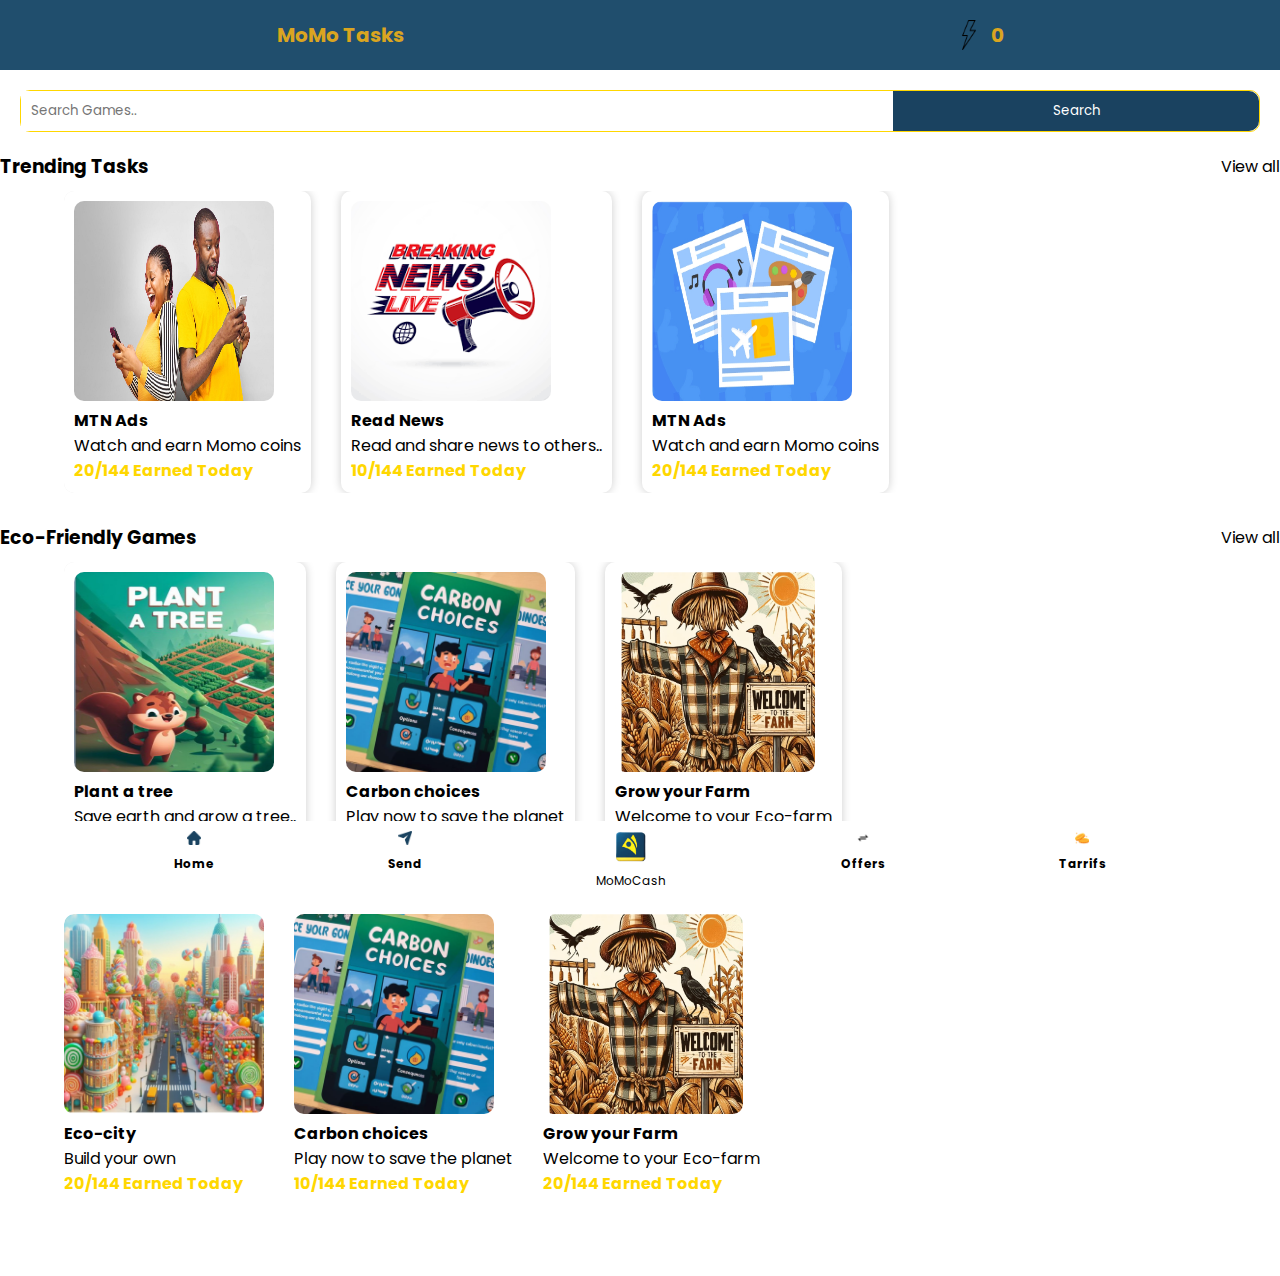
==== momotask.html @ e00632b1 "my first comit" ====
<!DOCTYPE html>
<html lang="en">
<head>
    <meta charset="UTF-8">
    <meta http-equiv="X-UA-Compatible" content="IE=edge">
    <meta name="viewport" content="width=device-width, initial-scale=1.0">
    <title>Do Tasks</title>
    <link rel="stylesheet" href="momotask.css">
    
</head>
<body>
    <div class="header-info">
        <h1>MoMo Tasks</h1>
        <div class="header-sub">
            <img src="img/flash.png" style="width:24px; height: auto;" alt="">
            <h1 id="points-display">0</h1>
        </div>
    </div>
        <!--search bar-->
    <div class="search-container">
        <input type="text" id="search-input" placeholder="Search Games..">
        <button id="search-button">Search</button>
    </div>
    <div id="search-results">
        <!-- Search results will be displayed here -->
    </div>
      

    <!--task bar-->
    <div class="taskbar-head">
        <h3>Trending Tasks</h3>
        <span> View all</span>
    </div>
    <div class="taskbar-content">
        <div>
            <img src="img/MTN-We-Move.jpg" alt="">
            <h4>MTN Ads</h4>
            <p>Watch and earn Momo coins</p>
            <h4 style="color: gold;">20/144 Earned Today</h4>
        </div>
        <div>
            <img src="img/images-4.png" alt="">
            <h4>Read News</h4>
            <p>Read and share news to others..</p>
            <h4 style="color: gold;">10/144 Earned Today</h4>
        </div>
        <div>
            <img src="img/Screenshot_20231105_165153_Gallery.png" alt="">
            <h4>MTN Ads</h4>
            <p>Watch and earn Momo coins</p>
            <h4 style="color: gold;">20/144 Earned Today</h4>
        </div>
    </div>

    <div class="taskbar-head2">
        <h3>Eco-Friendly Games</h3>
        <span> View all</span>
    </div>

    <div class="taskbar-content2">
        <div>
            <img src="img/IMG-20231027-WA0005.jpg" style="width: 200px; height: 200px;" alt="">
            <h4>Plant a tree</h4>
            <p>Save earth and grow a tree..</p>
            <h4 style="color: gold;">20/144 Earned Today</h4>
        </div>
        <div>
            <img src="img/IMG-20231027-WA0006.jpg" alt="">
            <h4>Carbon choices</h4>
            <p>Play now to save the planet</p>
            <h4 style="color: gold;">10/144 Earned Today</h4>
        </div>
        <div>
            <img src="img/Screenshot_20231105_163321_Gallery.png" alt="">
            <h4>Grow your Farm</h4>
            <p>Welcome to your Eco-farm</p>
            <h4 style="color: gold;">20/144 Earned Today</h4>
        </div>
    </div>

    <div class="taskbar-content3">
        <div>
            <img src="img/Screenshot_20231105_164924_Gallery.png" style="width: 200px; height: 200px;" alt="">
            <h4>Eco-city</h4>
            <p>Build your own <Dreams class=""></Dreams></p>
            <h4 style="color: gold;">20/144 Earned Today</h4>
        </div>
        <div>
            <img src="img/IMG-20231027-WA0006.jpg" alt="">
            <h4>Carbon choices</h4>
            <p>Play now to save the planet</p>
            <h4 style="color: gold;">10/144 Earned Today</h4>
        </div>
        <div>
            <img src="img/Screenshot_20231105_163321_Gallery.png" alt="">
            <h4>Grow your Farm</h4>
            <p>Welcome to your Eco-farm</p>
            <h4 style="color: gold;">20/144 Earned Today</h4>
        </div>
    </div>



    <!--main footer nav-->
    <div class="footer-nav">
        <div>
            <a href="index.html" style="text-decoration: none; color: black; display: flex; flex-direction: column; gap: 10px; align-items: center;">
                <img src="img/home.png" alt="">
                <h4>Home</h4>
            </a>
            
        </div>
        <div>
            <img src="img/send.png" alt="">
            <h4>Send</h4>
        </div>

        <div id="popup-link">
            <img src="img/images-23-removebg-preview-1.png" style="width: 44px;" alt="">
            <a id="popup-link" style="text-decoration: none; color: black;" href="#">MoMoCash</a>
        </div>
        
        <div id="popup" class="popup hidden">
            <div class="popup-content">
                <span id="close-popup" class="close-button">&times;</span>
                <div id="popup-div" >
                    <div>Scan Qr</div>
                    <div> <a href="momotask.html" style="text-decoration: none; color: black;">Momo Tasks</a></div>
                    <div>Momo ID</div>
                </div>
            </div>
        </div>
    
        <div>
            <img src="img/transaction.png" alt="">
            <h4>Offers</h4>
        </div>
        <div>
            <img src="img/coin.png" alt="">
            <h4>Tarrifs</h4>
        </div>
    </div>

<script src="momotask.js"></script>
</body>
</html>
---- momotask.css ----
@import url("https://fonts.googleapis.com/css2?family=Arimo:ital,wght@0,400;0,500;0,600;0,700;1,400;1,500;1,600;1,700&family=Epilogue:wght@500;700&family=Hanken+Grotesk:wght@500;700;800&family=Inter:wght@300;400;700;800;900&family=Lexend+Deca&family=Martian+Mono:wght@100;200;300;400;500;600;700;800&family=Nunito:ital,wght@0,200;0,300;0,500;0,600;0,700;0,800;0,900;0,1000;1,200;1,300;1,400;1,500;1,600;1,700;1,800;1,900;1,1000&family=Outfit:wght@400;700&family=Poppins:ital,wght@0,300;0,400;0,500;0,600;0,700;0,800;1,400;1,600;1,800&display=swap");

* {
  border: 0;
  padding: 0;
  margin: 0;
  font-family: 'Poppins', sans-serif;
}

body {
    background-color: white;
}

.header-info {
    display: flex;
    flex-direction: row;
    align-items: center;
    background-color: rgb(32,78,109);
    height: 70px;
    width: 100%;
    justify-content: space-around;
    color: goldenrod;
    font-weight: 100;
    font-size: 10px;
    margin: 0 auto;
}

.header-sub {
    display: flex;
    flex-direction: row;
    gap: 10px;
}

.search-container {
    display: flex;
    margin: 20px;
    border: 1px solid gold;
    border-radius: 10px;
    
  }
  
  #search-input {
    width: 70%;
    padding: 10px;
  }
  
  #search-button {
    width: 30%;
    padding: 10px;
    background-color: rgb(26, 66, 96);
    border-top-right-radius: 10px;
    border-bottom-right-radius: 10px;
    color: #fff;
    border: none;
    cursor: pointer;
  }
  
  #search-results {
    display: none; /* Initially hide search results */
  }

  .highlight {
    background-color: yellow;
    font-weight: bold;
  }
  
  
.taskbar-head {
    display: flex;
    width: 100%;
    flex-direction: row;
    align-items: center;
    justify-content: space-between;
}

.taskbar-content, .taskbar-content2, .taskbar-content3 {
    
    display: flex;
    flex-direction: row;
    gap: 30px;
    width: 90%;
    margin: 10px auto;
    overflow-x: scroll;
    border-radius: 10px;
}

.taskbar-content div, .taskbar-content2 div {
    border-radius: 10px;
    box-shadow: 0 0 10px rgba(0, 0, 0, 0.2);
    padding: 10px;
    
    
}

.taskbar-content img, .taskbar-content2 img, .taskbar-content3 img {
    width: 200px;
    height: 200px;
    border-radius: 10px;


}
.taskbar-head2 {
    display: flex;
    width: 100%;
    flex-direction: row;
    justify-content: space-between;
    align-items: center;
    margin-top: 30px;
}

.taskbar-content2 {
    margin-top: 10px;
    
}

.taskbar-content3 {
    margin-top: 50px;
    margin-bottom: 80px;
}



.footer-nav {
    position: fixed;
    bottom: 0;
    width: 100%;
    padding-top: 10px;
    padding-bottom: 10px;
    display: flex;
    flex-direction: row;
    justify-content: space-evenly;
    background-color: white;
    border-top-left-radius: 10px;
    border-top-right-radius: 10px;
    padding-top: 10px;
    font-size: 12px;

}

.footer-nav  img {
    width: 14px;
    height: auto;
}

.footer-nav div {
    display: flex;
    flex-direction: column;
    align-items: center;
    gap: 10px;


}

#nav-icon {
    cursor: pointer;
}

#nav-options {
    display: flex;
    flex-direction: row;
    list-style: none;
    padding: 0;
    position: absolute;
    background: #fff;
    color: black;
    border: 1px solid #fff;
    margin-top: -130px;
}


#nav-options li {
    padding: 10px;
    transform: rotate(0deg);

}

#nav-options a {
    text-decoration: none;
    color: black;
    
}

/* Initially hide the popup */
.popup {
    display: none;;
    position: fixed;
    bottom: 50px; /* Adjust the distance from the bottom as needed */
    left: 0;
    margin: 0 auto;
    width: 100%;
    height: auto;
    background-color: transparent
}

.popup-content {
    bottom: 50px;
    width: 60%;
    color: black;
    max-width: 400px;
    margin: 20px auto;
    padding: 20px;
    text-align: center;
    border-radius: 5px;
}

.close-button {
    position: absolute;
    bottom: 0px;
    right: 10px;
    font-size: 40px;
    cursor: pointer;
}

#popup {
    display: none;
}

.hidden {
    display: none;
}


#popup-div {
    display: flex;
    flex-direction: row;
}

#popup-div div {
    border-radius: 50%;
    background: gold;
    padding: 10px;
    box-shadow: 0 0 10px rgba(0, 0, 0, 0.2);
}
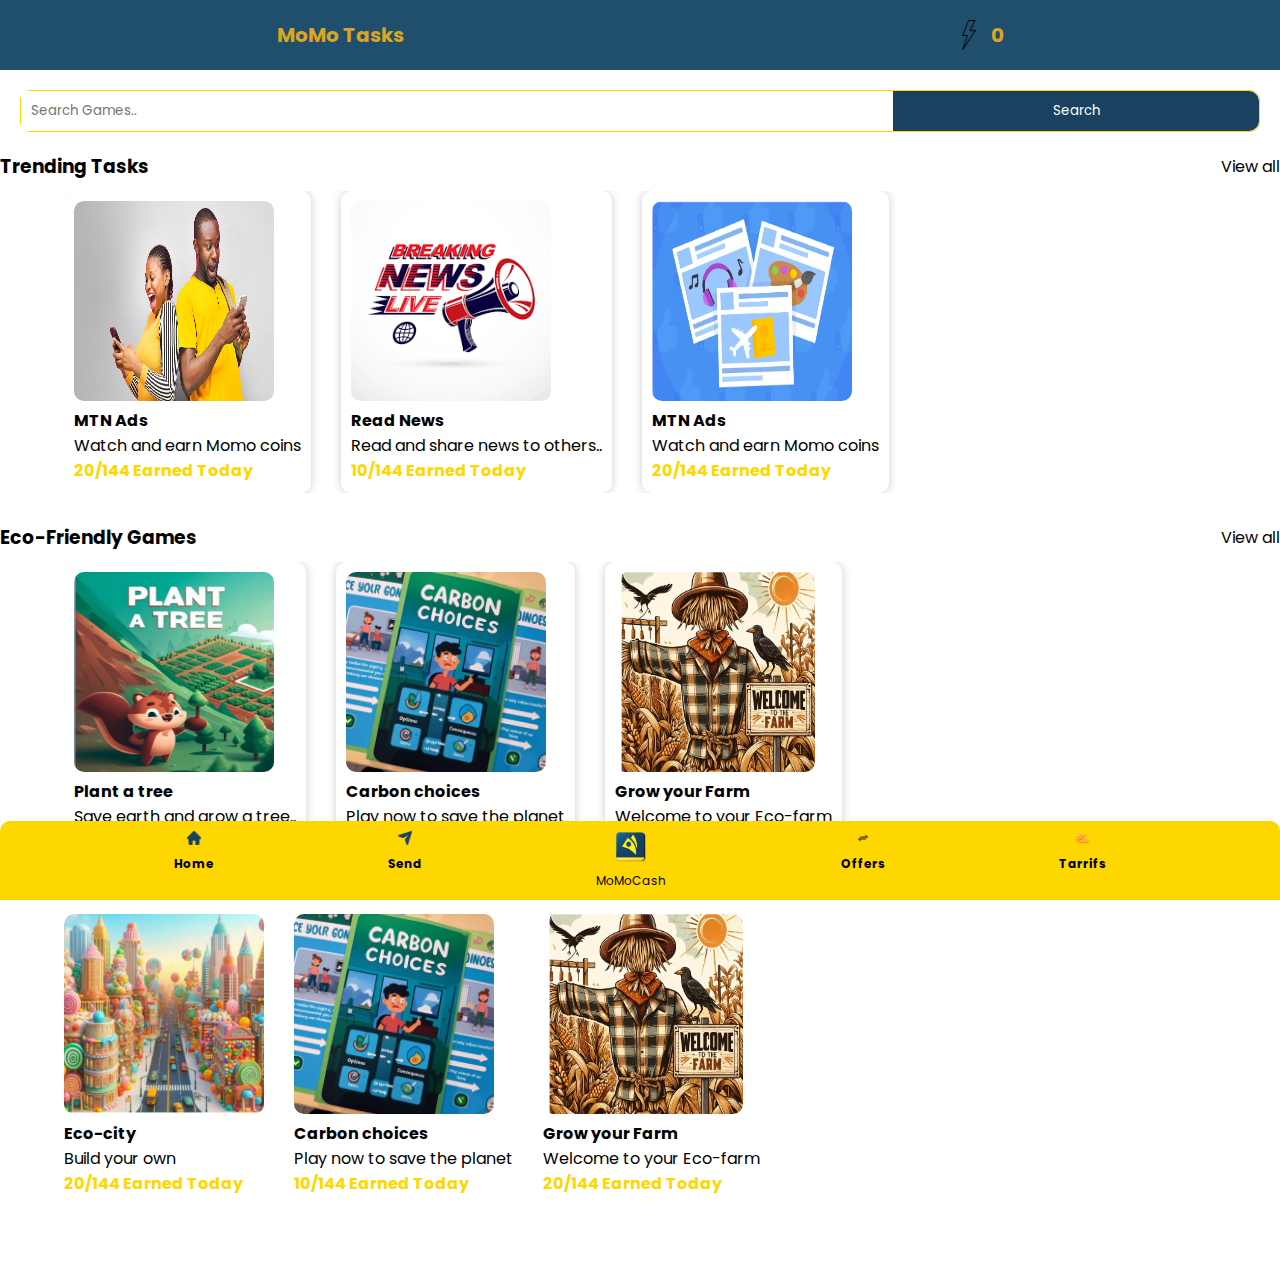
==== commit 19d721af: "gg'" ====
--- a/momotask.html
+++ b/momotask.html
@@ -1,6 +1,8 @@
 <!DOCTYPE html>
 <html lang="en">
 <head>
+    <script async src="https://pagead2.googlesyndication.com/pagead/js/adsbygoogle.js?client=ca-pub-9386303216025097"
+     crossorigin="anonymous"></script>
     <meta charset="UTF-8">
     <meta http-equiv="X-UA-Compatible" content="IE=edge">
     <meta name="viewport" content="width=device-width, initial-scale=1.0">
--- a/momotask.css
+++ b/momotask.css
@@ -129,7 +129,7 @@
     display: flex;
     flex-direction: row;
     justify-content: space-evenly;
-    background-color: white;
+    background-color: gold;
     border-top-left-radius: 10px;
     border-top-right-radius: 10px;
     padding-top: 10px;
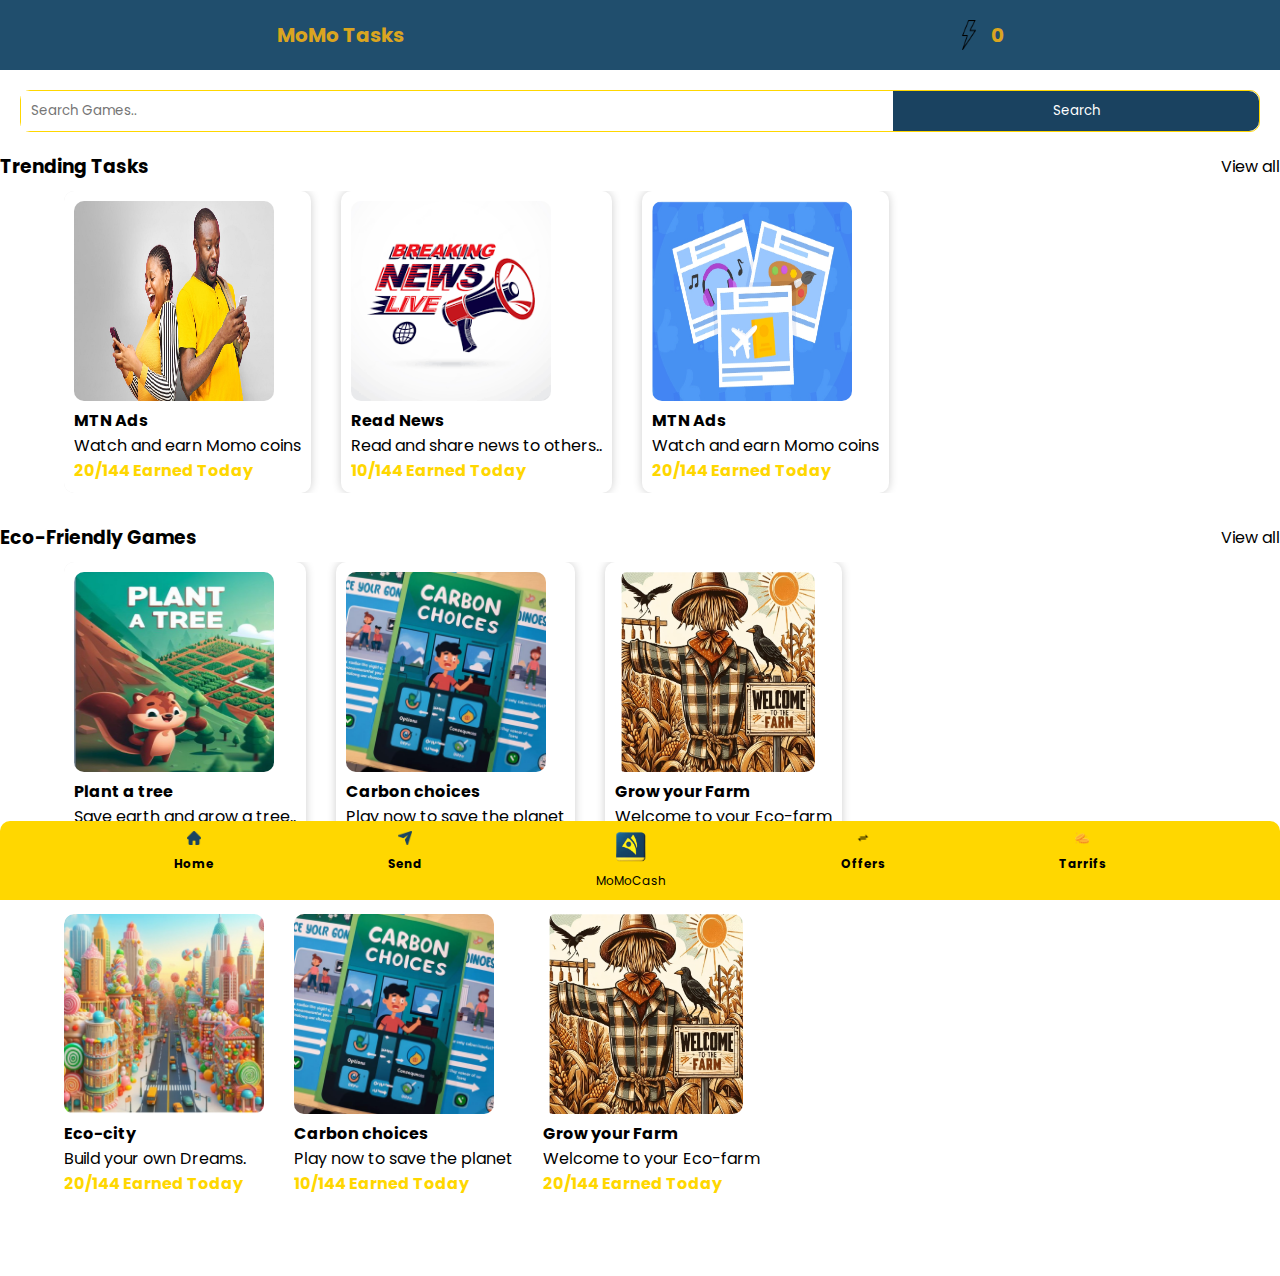
==== commit fe4b8e27: "gg" ====
--- a/momotask.html
+++ b/momotask.html
@@ -1,14 +1,12 @@
 <!DOCTYPE html>
 <html lang="en">
 <head>
-    <script async src="https://pagead2.googlesyndication.com/pagead/js/adsbygoogle.js?client=ca-pub-9386303216025097"
-     crossorigin="anonymous"></script>
+    <meta name="google-adsense-account" content="ca-pub-9386303216025097">
     <meta charset="UTF-8">
     <meta http-equiv="X-UA-Compatible" content="IE=edge">
     <meta name="viewport" content="width=device-width, initial-scale=1.0">
     <title>Do Tasks</title>
-    <link rel="stylesheet" href="momotask.css">
-    
+    <link rel="stylesheet" href="momotask.css">   
 </head>
 <body>
     <div class="header-info">
@@ -34,7 +32,7 @@
         <span> View all</span>
     </div>
     <div class="taskbar-content">
-        <div>
+        <div id="content">
             <img src="img/MTN-We-Move.jpg" alt="">
             <h4>MTN Ads</h4>
             <p>Watch and earn Momo coins</p>
@@ -84,7 +82,7 @@
         <div>
             <img src="img/Screenshot_20231105_164924_Gallery.png" style="width: 200px; height: 200px;" alt="">
             <h4>Eco-city</h4>
-            <p>Build your own <Dreams class=""></Dreams></p>
+            <p>Build your own Dreams.</p>
             <h4 style="color: gold;">20/144 Earned Today</h4>
         </div>
         <div>
@@ -106,7 +104,7 @@
     <!--main footer nav-->
     <div class="footer-nav">
         <div>
-            <a href="index.html" style="text-decoration: none; color: black; display: flex; flex-direction: column; gap: 10px; align-items: center;">
+            <a href="momomain.html" style="text-decoration: none; color: black; display: flex; flex-direction: column; gap: 10px; align-items: center;">
                 <img src="img/home.png" alt="">
                 <h4>Home</h4>
             </a>
